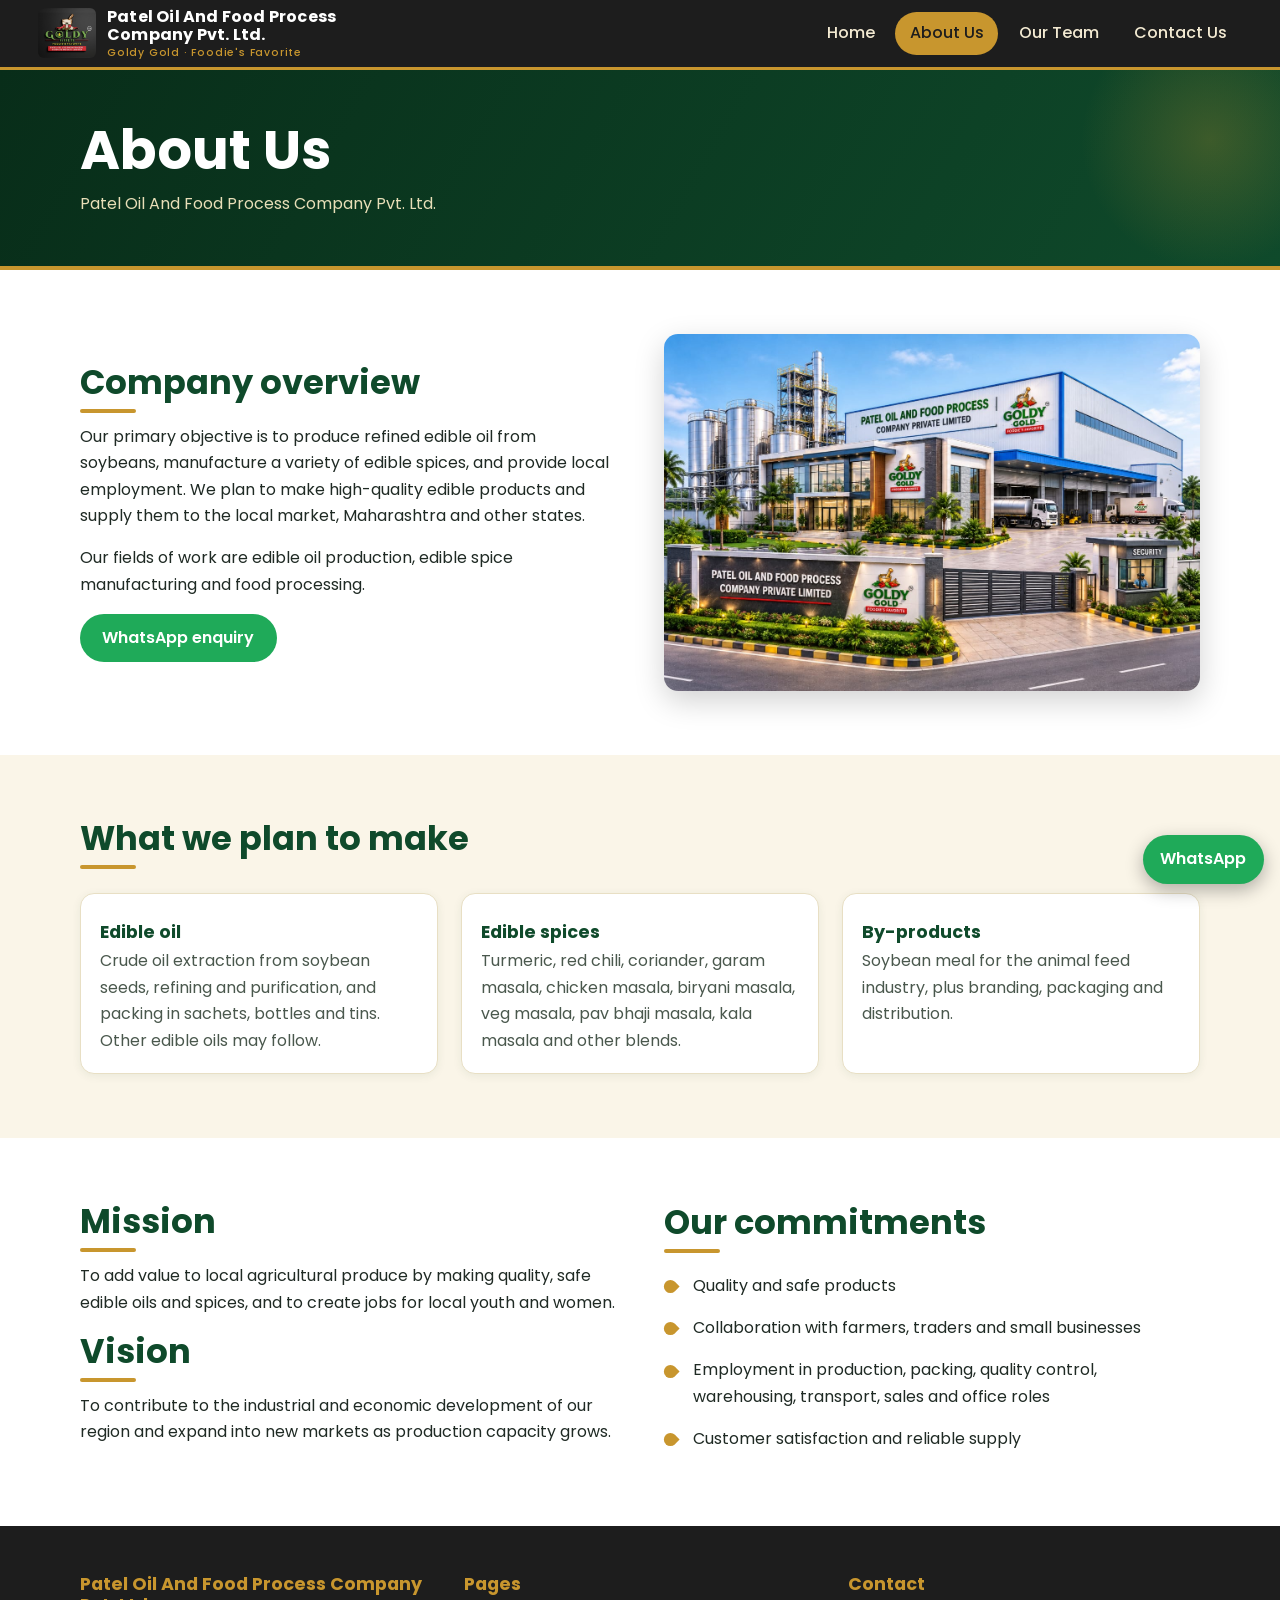
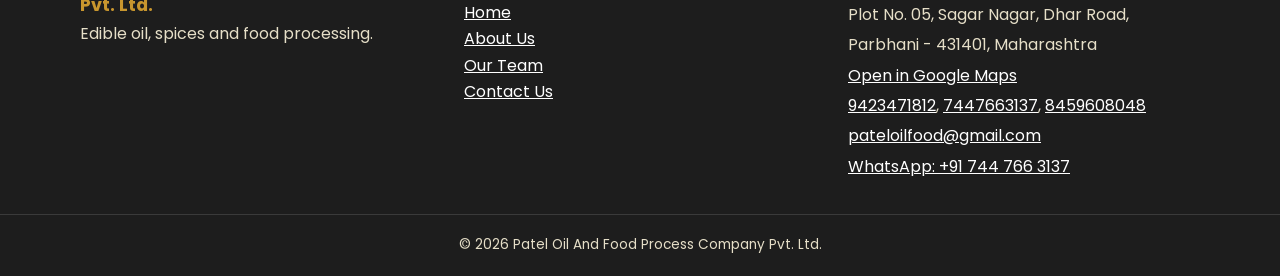
==== about.html @ bdde3aa7 "Website Goldy Gold Website" ====
<!DOCTYPE html>
<html lang="en">
<head>
<meta charset="UTF-8">
<meta name="viewport" content="width=device-width, initial-scale=1, viewport-fit=cover">
<meta name="theme-color" content="#1d1d1d">
<meta name="robots" content="index, follow">
<meta name="geo.region" content="IN-MH">
<meta name="geo.placename" content="Parbhani">
<link rel="canonical" href="https://www.example.com/about.html">
<link rel="manifest" href="manifest.json">
<link rel="icon" href="images/icon-192.png">
<link rel="apple-touch-icon" href="images/icon-192.png">
<meta name="mobile-web-app-capable" content="yes">
<meta name="apple-mobile-web-app-capable" content="yes">
<meta name="apple-mobile-web-app-title" content="Patel Oil Food">
<meta property="og:type" content="website">
<meta property="og:site_name" content="Patel Oil Food">
<meta property="og:title" content="About Us | Patel Oil Food">
<meta property="og:description" content="About Patel Oil And Food Process Company: mission, vision and planned products.">
<meta property="og:image" content="https://www.example.com/images/factory.jpeg">
<meta property="og:url" content="https://www.example.com/about.html">
<meta property="og:locale" content="en_IN">
<script type="application/ld+json">{"@context": "https://schema.org", "@type": "LocalBusiness", "name": "Patel Oil And Food Process Company Pvt. Ltd.", "alternateName": "Patel Oil Food", "brand": {"@type": "Brand", "name": "Goldy Gold"}, "description": "Edible soybean oil, spices and food processing in Parbhani, Maharashtra.", "url": "https://www.example.com/", "logo": "https://www.example.com/images/logo.jpeg", "image": "https://www.example.com/images/factory.jpeg", "email": "pateloilfood@gmail.com", "telephone": ["+919423471812", "+917447663137", "+918459608048"], "address": {"@type": "PostalAddress", "streetAddress": "Plot No. 05, Sagar Nagar, Dhar Road", "addressLocality": "Parbhani", "addressRegion": "Maharashtra", "postalCode": "431401", "addressCountry": "IN"}, "areaServed": ["Parbhani", "Maharashtra", "India"], "founder": {"@type": "Person", "name": "Atikh Patel"}}</script>
<title>About Us | Patel Oil Food</title>
<meta name="description" content="About Patel Oil And Food Process Company: mission, vision and planned products.">
<link rel="preconnect" href="https://fonts.googleapis.com">
<link rel="preconnect" href="https://fonts.gstatic.com" crossorigin>
<link href="https://fonts.googleapis.com/css2?family=Poppins:wght@400;500;600;700&display=swap" rel="stylesheet">
<link rel="stylesheet" href="css/style.css">
</head>
<body>
<a class="skip" href="#main">Skip to content</a>
<!-- HEADER (same on every page) -->
<header class="site-header">
  <div class="wrap bar">
    <a class="brand" href="index.html" aria-label="Patel Oil And Food Process Company Pvt. Ltd. - home">
      <img src="images/logo.jpeg" alt="Goldy Gold logo" width="56" height="50">
      <span class="bname"><b>Patel Oil And Food Process</b><b>Company Pvt. Ltd.</b><small>Goldy Gold &middot; Foodie's Favorite</small></span>
    </a>
    <button class="menu-btn" aria-label="Open menu" aria-expanded="false" aria-controls="nav">
      <span></span><span></span><span></span>
    </button>
    <nav id="nav" aria-label="Main"><ul><li><a href="index.html">Home</a></li><li><a href="about.html" aria-current="page">About Us</a></li><li><a href="director.html">Our Team</a></li><li><a href="contact.html">Contact Us</a></li></ul></nav>
  </div>
</header>
<main id="main">
<section class="page-head"><div class="wrap"><h1>About Us</h1><p>Patel Oil And Food Process Company Pvt. Ltd.</p></div></section>
<section class="sec">
  <div class="wrap two">
    <div>
      <h2>Company overview</h2>
      <p>Our primary objective is to produce refined edible oil from soybeans, manufacture a variety of edible spices, and provide local employment. We plan to make high-quality edible products and supply them to the local market, Maharashtra and other states.</p>
      <p>Our fields of work are edible oil production, edible spice manufacturing and food processing.</p>
      <a class="btn wa" href="https://wa.me/917447663137?text=Hello%20Patel%20Oil%20Food%2C%20I%20read%20your%20About%20Us%20page%20and%20would%20like%20to%20enquire%20about%20your%20business." target="_blank" rel="noopener">WhatsApp enquiry</a>
    </div>
    <img class="rounded" src="images/factory.jpeg" alt="Factory building with storage tanks and delivery trucks" loading="lazy">
  </div>
</section>
<section class="sec tint">
  <div class="wrap">
    <h2>What we plan to make</h2>
    <div class="grid g3">
      <article class="card"><h3>Edible oil</h3><p>Crude oil extraction from soybean seeds, refining and purification, and packing in sachets, bottles and tins. Other edible oils may follow.</p></article>
      <article class="card"><h3>Edible spices</h3><p>Turmeric, red chili, coriander, garam masala, chicken masala, biryani masala, veg masala, pav bhaji masala, kala masala and other blends.</p></article>
      <article class="card"><h3>By-products</h3><p>Soybean meal for the animal feed industry, plus branding, packaging and distribution.</p></article>
    </div>
  </div>
</section>
<section class="sec">
  <div class="wrap two">
    <div>
      <h2>Mission</h2>
      <p>To add value to local agricultural produce by making quality, safe edible oils and spices, and to create jobs for local youth and women.</p>
      <h2>Vision</h2>
      <p>To contribute to the industrial and economic development of our region and expand into new markets as production capacity grows.</p>
    </div>
    <div>
      <h2>Our commitments</h2>
      <ul class="ticks">
        <li>Quality and safe products</li>
        <li>Collaboration with farmers, traders and small businesses</li>
        <li>Employment in production, packing, quality control, warehousing, transport, sales and office roles</li>
        <li>Customer satisfaction and reliable supply</li>
      </ul>
    </div>
  </div>
</section>
</main>
<!-- FOOTER (same on every page) -->
<footer class="site-footer">
  <div class="wrap foot-grid">
    <div>
      <h3>Patel Oil And Food Process Company Pvt. Ltd.</h3>
      <p>Edible oil, spices and food processing.</p>
    </div>
    <div>
      <h3>Pages</h3>
      <ul><li><a href="index.html">Home</a></li><li><a href="about.html">About Us</a></li><li><a href="director.html">Our Team</a></li><li><a href="contact.html">Contact Us</a></li></ul>
    </div>
    <div>
      <h3>Contact</h3>
      <address>
        Plot No. 05, Sagar Nagar, Dhar Road,<br>Parbhani - 431401, Maharashtra<br><a href="https://www.google.com/maps/search/?api=1&query=Plot+No+05+Sagar+Nagar+Dhar+Road+Parbhani+431401+Maharashtra" target="_blank" rel="noopener">Open in Google Maps</a><br>
        <a href="tel:+919423471812">9423471812</a>, <a href="tel:+917447663137">7447663137</a>, <a href="tel:+918459608048">8459608048</a><br>
        <a href="mailto:pateloilfood@gmail.com">pateloilfood@gmail.com</a><br>
        <a href="https://wa.me/917447663137?text=Hello%20Patel%20Oil%20Food%2C%20I%20would%20like%20to%20know%20more%20about%20your%20products%20and%20business.%20Please%20share%20the%20details." target="_blank" rel="noopener">WhatsApp: +91 744 766 3137</a>
      </address>
    </div>
  </div>
  <p class="copy">&copy; <span id="year">2026</span> Patel Oil And Food Process Company Pvt. Ltd.</p>
</footer>
<a class="wa-float" href="https://wa.me/917447663137?text=Hello%20Patel%20Oil%20Food%2C%20I%20would%20like%20to%20know%20more%20about%20your%20products%20and%20business.%20Please%20share%20the%20details." target="_blank" rel="noopener" aria-label="Chat on WhatsApp">WhatsApp</a>
<!-- Mobile app-style bottom tab bar (shown on phones only) -->
<nav class="tabbar" aria-label="Quick navigation"><a href="index.html">Home</a><a href="about.html" aria-current="page">About</a><a href="director.html">Our Team</a><a href="contact.html">Contact</a><a class="tab-wa" href="https://wa.me/917447663137?text=Hello%20Patel%20Oil%20Food%2C%20I%20would%20like%20to%20know%20more%20about%20your%20products%20and%20business.%20Please%20share%20the%20details." target="_blank" rel="noopener">WhatsApp</a></nav>
<script src="js/script.js"></script>
</body>
</html>
---- css/style.css ----
/* ===== Design tokens: change colours here ===== */
:root{--green:#0f4a2b;--green-d:#082d19;--gold:#c8962e;--cream:#faf5e8;--ink:#1f2a24;--char:#1d1d1d;--wa:#1faa59;--r:14px}
*{box-sizing:border-box;margin:0}
html{scroll-behavior:smooth}
body{font-family:'Poppins',system-ui,sans-serif;color:var(--ink);background:#fff;line-height:1.65}
img{max-width:100%;height:auto;display:block}
a{color:var(--green)}
.wrap{width:min(1120px,92%);margin-inline:auto}
.skip{position:absolute;left:-999px}.skip:focus{left:8px;top:8px;background:#fff;padding:8px;z-index:99}
:focus-visible{outline:3px solid var(--gold);outline-offset:3px}
h1,h2,h3{line-height:1.2}
h1{font-size:clamp(2rem,5vw,3.4rem);font-weight:700}
h2{font-size:clamp(1.5rem,3vw,2.1rem);margin-bottom:.7rem;color:var(--green)}
h3{font-size:1.1rem;margin:1rem 0 .3rem}
p{margin-bottom:1rem}

/* Header + mobile menu */
.site-header{position:sticky;top:0;z-index:50;background:var(--char);border-bottom:3px solid var(--gold)}
.bar{display:flex;align-items:center;justify-content:space-between;padding:.5rem 0}
.brand{display:flex;align-items:center;gap:.7rem;color:#fff;text-decoration:none;font-weight:600;font-size:1.15rem}
.brand img{height:50px;width:auto;border-radius:6px}
nav ul{list-style:none;display:flex;gap:.4rem;padding:0}
nav a{display:block;padding:.5rem .9rem;color:#f3ead2;text-decoration:none;border-radius:99px;font-weight:500}
nav a:hover,nav a[aria-current]{background:var(--gold);color:var(--char)}
.menu-btn{display:none;background:none;border:0;padding:10px;cursor:pointer}
.menu-btn span{display:block;width:26px;height:3px;background:#fff;margin:5px 0;transition:.25s}
.menu-btn[aria-expanded=true] span:nth-child(1){transform:translateY(8px) rotate(45deg)}
.menu-btn[aria-expanded=true] span:nth-child(2){opacity:0}
.menu-btn[aria-expanded=true] span:nth-child(3){transform:translateY(-8px) rotate(-45deg)}
@media(max-width:760px){
 .menu-btn{display:block}
 nav{position:absolute;top:100%;left:0;right:0;background:var(--char);display:none}
 nav.open{display:block}
 nav ul{flex-direction:column;padding:.5rem 4%}
}

/* Buttons */
.btn{display:inline-block;border:0;border-radius:99px;padding:.7rem 1.4rem;font:600 1rem 'Poppins',sans-serif;text-decoration:none;cursor:pointer;transition:transform .2s,box-shadow .2s}
.btn:hover{transform:translateY(-2px);box-shadow:0 6px 16px rgba(0,0,0,.25)}
.btn.gold{background:var(--gold);color:var(--char)}
.btn.wa{background:var(--wa);color:#fff}
.cta{display:flex;flex-wrap:wrap;gap:.8rem;margin-top:1.2rem}

/* Hero: one load animation (logo settles in) */
.hero{background-size:cover;background-position:center;color:#fff;padding:4rem 0}
.hero-in{display:grid;grid-template-columns:auto 1fr;gap:2.5rem;align-items:center}
.hero-logo{width:220px;border-radius:var(--r);border:3px solid var(--gold);animation:settle .9s ease-out both}
@keyframes settle{from{opacity:0;transform:scale(.9) rotate(-3deg)}}
.hero p{max-width:60ch;margin-top:1rem;color:#f1ead6}
@media(max-width:760px){.hero-in{grid-template-columns:1fr}.hero-logo{width:150px}}

/* Sections, cards, grids */
.sec{padding:4rem 0}.tint{background:var(--cream)}
.lead{color:#51604f;max-width:60ch}
.grid{display:grid;grid-template-columns:repeat(auto-fit,minmax(250px,1fr));gap:1.4rem;margin-top:1.5rem}
.g3{grid-template-columns:repeat(auto-fit,minmax(280px,1fr))}
.card{background:#fff;border:1px solid #e8dfc4;border-radius:var(--r);padding:1.2rem;box-shadow:0 2px 10px rgba(15,74,43,.07)}
.card h3{margin-top:.6rem;color:var(--green)}
.card p{margin:0;color:#4a584d}
.ph{aspect-ratio:4/3;border-radius:10px;background:repeating-linear-gradient(45deg,#efe6c9,#efe6c9 12px,#f7f0dc 12px,#f7f0dc 24px);display:grid;place-items:center;color:#7a6a3a;font-size:.9rem}
.two{display:grid;grid-template-columns:1fr 1fr;gap:3rem;align-items:center}
@media(max-width:820px){.two{grid-template-columns:1fr;gap:1.8rem}}
.rounded{border-radius:var(--r);box-shadow:0 10px 30px rgba(0,0,0,.18)}
.ticks{list-style:none;padding:0}
.ticks li{padding:.5rem 0 .5rem 1.8rem;position:relative}
.ticks li::before{content:"";position:absolute;left:0;top:.95rem;width:.8rem;height:.8rem;border-radius:50% 0 50% 50%;background:var(--gold);transform:rotate(45deg)}
.cta-band{background:var(--green);color:#fff;text-align:center}
.cta-band h2{color:#fff}.cta-band .cta{justify-content:center}
.page-head{background:var(--green-d);color:#fff;padding:3rem 0;border-bottom:4px solid var(--gold)}
.page-head p{margin:.5rem 0 0;color:#e8dfb8}

/* Director */
.dir{align-items:start}
.portrait{background:var(--cream);border:2px dashed var(--gold);border-radius:var(--r);padding:2rem;max-width:340px}
.role{color:#7a6a3a;font-weight:500}

/* Form */
form{background:var(--cream);padding:1.6rem;border-radius:var(--r);border:1px solid #e8dfc4}
label{display:block;font-weight:500;margin-top:.9rem}
input,textarea{width:100%;padding:.7rem .9rem;border:1.5px solid #c9bd96;border-radius:10px;font:inherit;background:#fff}
input[aria-invalid=true],textarea[aria-invalid=true]{border-color:#b3261e}
.err{color:#b3261e;font-size:.85rem;min-height:1.1em;display:block}
.note{font-size:.88rem;color:#51604f}

/* Footer */
.site-footer{background:var(--char);color:#e6dfc8;padding-top:3rem}
.site-footer h3{color:var(--gold);margin-top:0}
.site-footer a{color:#fff}
.site-footer ul{list-style:none;padding:0}
.site-footer address{font-style:normal;line-height:1.9}
.foot-grid{display:grid;grid-template-columns:repeat(auto-fit,minmax(230px,1fr));gap:2rem}
.copy{text-align:center;padding:1.2rem;margin:2rem 0 0;border-top:1px solid #3a3a3a;font-size:.85rem}
.wa-float{position:fixed;right:16px;bottom:16px;z-index:40;background:var(--wa);color:#fff;font-weight:600;text-decoration:none;padding:.7rem 1.1rem;border-radius:99px;box-shadow:0 6px 18px rgba(0,0,0,.3)}
@media(prefers-reduced-motion:reduce){*{animation:none!important;transition:none!important;scroll-behavior:auto!important}}

/* ===== v2: team, products, map, app-style mobile ===== */
html{-webkit-text-size-adjust:100%}
body{-webkit-tap-highlight-color:transparent;overflow-x:hidden}
.site-header{padding-top:env(safe-area-inset-top)}
.pgrid{display:grid;grid-template-columns:repeat(auto-fill,minmax(180px,1fr));gap:1.1rem;margin-top:1.5rem}
.pcard{background:#fff;border:1px solid #e8dfc4;border-radius:var(--r);padding:.8rem;text-align:center;box-shadow:0 2px 10px rgba(15,74,43,.07);display:flex;flex-direction:column}
.pcard img{width:100%;aspect-ratio:2/3;object-fit:contain;border-radius:10px;background:var(--cream)}
.pcard h3{font-size:.98rem;margin:.7rem 0 .6rem;color:var(--green)}
.enq{margin-top:auto;display:block;padding:.6rem;border-radius:99px;background:var(--wa);color:#fff;text-decoration:none;font-weight:600;font-size:.9rem;min-height:44px}
.team{display:grid;grid-template-columns:repeat(auto-fit,minmax(220px,1fr));gap:1.4rem}
.member{background:#fff;border:1px solid #e8dfc4;border-radius:var(--r);overflow:hidden;box-shadow:0 2px 10px rgba(15,74,43,.07)}
.member img{width:100%;aspect-ratio:4/5;object-fit:cover;object-position:top}
.member div{padding:1rem 1.1rem;border-top:4px solid var(--gold)}
.member h3{margin:0;color:var(--green)}.member p{margin:.2rem 0 0;color:#6b5d2f;font-weight:500;font-size:.92rem}
.lead-m{grid-column:1/-1;display:grid;grid-template-columns:minmax(200px,320px) 1fr;align-items:center}
.lead-m div{border-top:0;border-left:4px solid var(--gold)}
.lead-m h3{font-size:1.6rem}
.map{border-radius:var(--r);overflow:hidden;border:3px solid var(--gold);margin-top:1rem}
.map iframe{display:block;width:100%;height:min(60vh,420px);border:0}
.tabbar{display:none}
@media(max-width:820px){.lead-m{grid-template-columns:1fr}.lead-m div{border-left:0;border-top:4px solid var(--gold)}}
@media(max-width:760px){
 body{padding-bottom:calc(68px + env(safe-area-inset-bottom))}
 nav#nav,.menu-btn,.wa-float{display:none!important}
 .brand{font-size:1rem}.brand img{height:40px}
 .sec{padding:2.4rem 0}.hero{padding:2rem 0}.page-head{padding:2rem 0}
 .hero-in{text-align:center;justify-items:center}.hero-logo{width:120px}
 .hero .cta,.cta-band .cta{justify-content:center}
 .cta .btn{flex:1 1 100%;text-align:center;min-height:48px}
 .pgrid{grid-template-columns:repeat(2,1fr);gap:.8rem}
 .team{grid-template-columns:repeat(2,1fr);gap:.8rem}
 .member div{padding:.7rem}.member h3{font-size:1rem}.member p{font-size:.8rem}
 .lead-m{grid-column:1/-1}.lead-m h3{font-size:1.25rem}
 input,textarea{font-size:16px}
 form{padding:1.1rem}
 .site-footer{padding-bottom:1rem}
 .map iframe{height:320px}
 .tabbar{display:flex;position:fixed;top:auto;height:auto;left:0;right:0;bottom:0;z-index:60;background:var(--char);border-top:2px solid var(--gold);padding-bottom:env(safe-area-inset-bottom)}
 .tabbar a{border-radius:0;flex:1;text-align:center;padding:.85rem .2rem;min-height:56px;color:#d9d0b4;text-decoration:none;font-size:.78rem;font-weight:500;display:flex;align-items:center;justify-content:center;border-top:3px solid transparent;margin-top:-2px}
 .tabbar a[aria-current]{background:none;border-radius:0;color:var(--gold);border-top-color:var(--gold)}
 .tabbar .tab-wa{background:var(--wa);color:#fff;font-weight:600;border-radius:0}
}
@media(min-width:761px) and (max-width:1000px){.hero-logo{width:170px}.wrap{width:94%}}
@media(max-width:360px){.pgrid,.team{grid-template-columns:1fr 1fr;gap:.6rem}h1{font-size:1.7rem}}

/* ===== v3: premium branding UI + animation ===== */
:root{--ease:cubic-bezier(.2,.8,.2,1)}
body{animation:pagein .6s ease both}@keyframes pagein{from{opacity:0}}
.progress{position:fixed;top:0;left:0;height:3px;width:0;background:linear-gradient(90deg,var(--gold),#f3d27a);z-index:100}
/* header with full company name */
.site-header{transition:background .3s,box-shadow .3s}
.site-header.shrunk{box-shadow:0 6px 24px rgba(0,0,0,.35)}
.site-header .wrap{width:min(1280px,94%)}
.bname{display:flex;flex-direction:column;line-height:1.15}
.bname b{font-size:clamp(.78rem,1.25vw,1rem);font-weight:700;letter-spacing:.2px}
.bname small{font-size:.66rem;color:var(--gold);font-weight:500;letter-spacing:.8px;margin-top:2px}
.brand img{transition:transform .4s var(--ease)}.brand:hover img{transform:rotate(-4deg) scale(1.06)}
nav a{position:relative}
@media(max-width:1100px) and (min-width:761px){nav a{padding:.45rem .6rem;font-size:.9rem}}
/* hero */
.hero{position:relative;overflow:hidden;padding:0;min-height:clamp(560px,88vh,820px);display:flex;align-items:center;background:var(--green-d)}
.hero-bg{position:absolute;inset:0;background-size:cover;background-position:center;animation:kb 22s ease-in-out infinite alternate}
@keyframes kb{to{transform:scale(1.12) translateX(-2%)}}
.hero::before{content:"";position:absolute;inset:0;z-index:1;background:linear-gradient(105deg,rgba(6,38,21,.96) 30%,rgba(6,38,21,.72) 60%,rgba(6,38,21,.45))}
.hero-in{position:relative;z-index:2;grid-template-columns:1.1fr .9fr;padding:4rem 0}
.eyebrow{display:inline-block;color:var(--gold);font-weight:600;letter-spacing:2px;text-transform:uppercase;font-size:.8rem;border:1px solid rgba(200,150,46,.5);padding:.35rem .9rem;border-radius:99px;margin:0 0 1.2rem;animation:up .8s var(--ease) both}
.hero h1{font-size:clamp(2.2rem,5.6vw,4.4rem);line-height:1.08}
.w{display:inline-block;opacity:0;transform:translateY(40px) rotate(2deg);animation:word .8s var(--ease) forwards;animation-delay:calc(.25s + var(--i)*.09s)}
.w.gold{background:linear-gradient(90deg,#f3d27a,var(--gold));-webkit-background-clip:text;background-clip:text;color:transparent}
@keyframes word{to{opacity:1;transform:none}}
@keyframes up{from{opacity:0;transform:translateY(20px)}}
.hero-p{animation:up .9s .9s var(--ease) both;max-width:56ch}
.hero .cta{animation:up .9s 1.1s var(--ease) both}
.btn.gold{background:linear-gradient(110deg,var(--gold) 40%,#f6dc8e 50%,var(--gold) 60%);background-size:250% 100%;animation:shine 3.5s infinite}
@keyframes shine{from{background-position:120% 0}to{background-position:-120% 0}}
/* floating packs */
.packs{position:relative;height:440px;perspective:900px}
.pk{position:absolute;width:44%;border-radius:12px;box-shadow:0 24px 50px rgba(0,0,0,.5);transition:transform .25s ease-out;animation:float 6s ease-in-out infinite}
.p1{left:2%;top:14%;--r:-9deg}.p2{left:28%;top:0;--r:0deg;z-index:2;animation-delay:-2s}.p3{right:2%;top:20%;--r:9deg;animation-delay:-4s}
@keyframes float{0%,100%{transform:translate(var(--mx,0),var(--my,0)) translateY(0) rotate(var(--r))}50%{transform:translate(var(--mx,0),var(--my,0)) translateY(-18px) rotate(var(--r))}}
.badge-logo{position:absolute;left:50%;bottom:0;width:120px;height:120px;object-fit:cover;border-radius:50%;border:3px solid var(--gold);transform:translateX(-50%);z-index:3;box-shadow:0 10px 30px rgba(0,0,0,.5);background:var(--char);animation:pulse 3s infinite}
@keyframes pulse{50%{box-shadow:0 0 0 14px rgba(200,150,46,.18)}}
.scroll-cue{position:absolute;z-index:2;left:50%;bottom:18px;width:26px;height:42px;border:2px solid rgba(255,255,255,.6);border-radius:20px;transform:translateX(-50%)}
.scroll-cue span{position:absolute;left:50%;top:8px;width:4px;height:8px;margin-left:-2px;background:var(--gold);border-radius:4px;animation:cue 1.6s infinite}
@keyframes cue{to{transform:translateY(16px);opacity:0}}
/* marquee + stats */
.marquee{background:var(--gold);color:var(--char);overflow:hidden;white-space:nowrap;font-weight:600}
.track{display:inline-flex;animation:mq 38s linear infinite}
.track span{padding:.8rem 1.6rem}.track span::after{content:"\2726";margin-left:3.2rem;color:var(--green)}
@keyframes mq{to{transform:translateX(-50%)}}
.marquee:hover .track{animation-play-state:paused}
.stats{background:var(--cream);padding:2.5rem 0}
.sgrid{display:grid;grid-template-columns:repeat(4,1fr);gap:1rem;text-align:center}
.sgrid b{display:block;font-size:clamp(2rem,4vw,3rem);color:var(--green);line-height:1}
.sgrid span{font-size:.9rem;color:#5a6a58}
.sgrid>div{padding:1rem;border-right:1px solid #e5dbb8}.sgrid>div:last-child{border:0}
/* scroll reveal */
.reveal{opacity:0;transform:translateY(34px);transition:opacity .8s var(--ease),transform .8s var(--ease);transition-delay:var(--d,0s)}
.reveal.in{opacity:1;transform:none}
/* product + team + cards */
.pcard,.member,.card{transition:transform .35s var(--ease),box-shadow .35s}
.pcard:hover,.member:hover,.card:hover{transform:translateY(-8px);box-shadow:0 22px 40px rgba(15,74,43,.18)}
.pcard img,.member img{transition:transform .6s var(--ease)}
.pcard:hover img{transform:scale(1.07) rotate(-1.5deg)}.member:hover img{transform:scale(1.05)}
.member{position:relative}.member::after{content:"";position:absolute;inset:0;border-radius:var(--r);box-shadow:inset 0 0 0 0 var(--gold);transition:box-shadow .3s;pointer-events:none}
.member:hover::after{box-shadow:inset 0 0 0 3px var(--gold)}
.member{overflow:hidden}
.enq{transition:background .2s,transform .2s}.enq:hover{background:#168a47;transform:scale(1.03)}
h2{position:relative;padding-bottom:.6rem}h2::after{content:"";position:absolute;left:0;bottom:0;width:56px;height:4px;border-radius:4px;background:var(--gold)}
.cta-band h2::after,.page-head h2::after{left:50%;margin-left:-28px}
.page-head{background:linear-gradient(120deg,var(--green-d),var(--green));position:relative;overflow:hidden}
.page-head::after{content:"";position:absolute;right:-60px;top:-60px;width:260px;height:260px;border-radius:50%;background:radial-gradient(var(--gold),transparent 70%);opacity:.25;animation:float2 9s ease-in-out infinite}
@keyframes float2{50%{transform:translate(-30px,30px)}}
/* process steps */
.sec.dark{background:var(--green-d);color:#efe8d0}.sec.dark h2{color:#fff}.sec.dark .lead{color:#c8d3c4}
.steps{list-style:none;padding:0;margin:2rem 0 0;display:grid;grid-template-columns:repeat(auto-fit,minmax(170px,1fr));gap:1.4rem;position:relative}
.steps li{position:relative;padding-top:3.4rem}
.steps i{position:absolute;top:0;left:0;width:46px;height:46px;border-radius:50%;background:var(--gold);color:var(--char);font-style:normal;font-weight:700;display:grid;place-items:center;box-shadow:0 0 0 6px rgba(200,150,46,.2);z-index:1}
.steps li::before{content:"";position:absolute;top:22px;left:46px;right:-1.4rem;height:2px;background:linear-gradient(90deg,var(--gold),transparent);transform:scaleX(0);transform-origin:left;transition:transform 1s .3s var(--ease)}
.steps li.in::before{transform:scaleX(1)}.steps li:last-child::before{display:none}
.steps h3{color:var(--gold);margin:.2rem 0}.steps p{font-size:.9rem;color:#c8d3c4;margin:0}
.wa-float{animation:pulse2 2.4s infinite}@keyframes pulse2{50%{box-shadow:0 0 0 12px rgba(31,170,89,.2)}}
/* responsive */
@media(max-width:900px){.hero-in{grid-template-columns:1fr;text-align:center;padding:2.5rem 0 4.5rem}.packs{height:300px;max-width:420px;margin:1rem auto 0;width:100%}.hero p{margin-inline:auto}.hero .cta{justify-content:center}.badge-logo{width:84px;height:84px}}
@media(max-width:760px){
 .bname b{font-size:.68rem}.bname small{display:none}.brand{gap:.5rem}
 .sgrid{grid-template-columns:repeat(2,1fr)}.sgrid>div{border:0}
 .steps li::before{display:none}.hero{min-height:0}.scroll-cue{display:none}
 .packs{height:250px}.eyebrow{font-size:.68rem}
}
@media(prefers-reduced-motion:reduce){.w,.reveal{opacity:1!important;transform:none!important}.hero-p,.hero .cta,.eyebrow{opacity:1!important}}

/* v3 fixes: centred last product row, 6-step process on one line */
.pgrid{display:flex;flex-wrap:wrap;justify-content:center;gap:1.1rem}
.pcard{flex:0 1 calc(20% - 1rem);min-width:170px}
@media(min-width:1000px){.steps{grid-template-columns:repeat(6,1fr)}}
@media(max-width:760px){.pgrid{gap:.8rem}.pcard{flex:0 1 calc(50% - .4rem);min-width:0}}
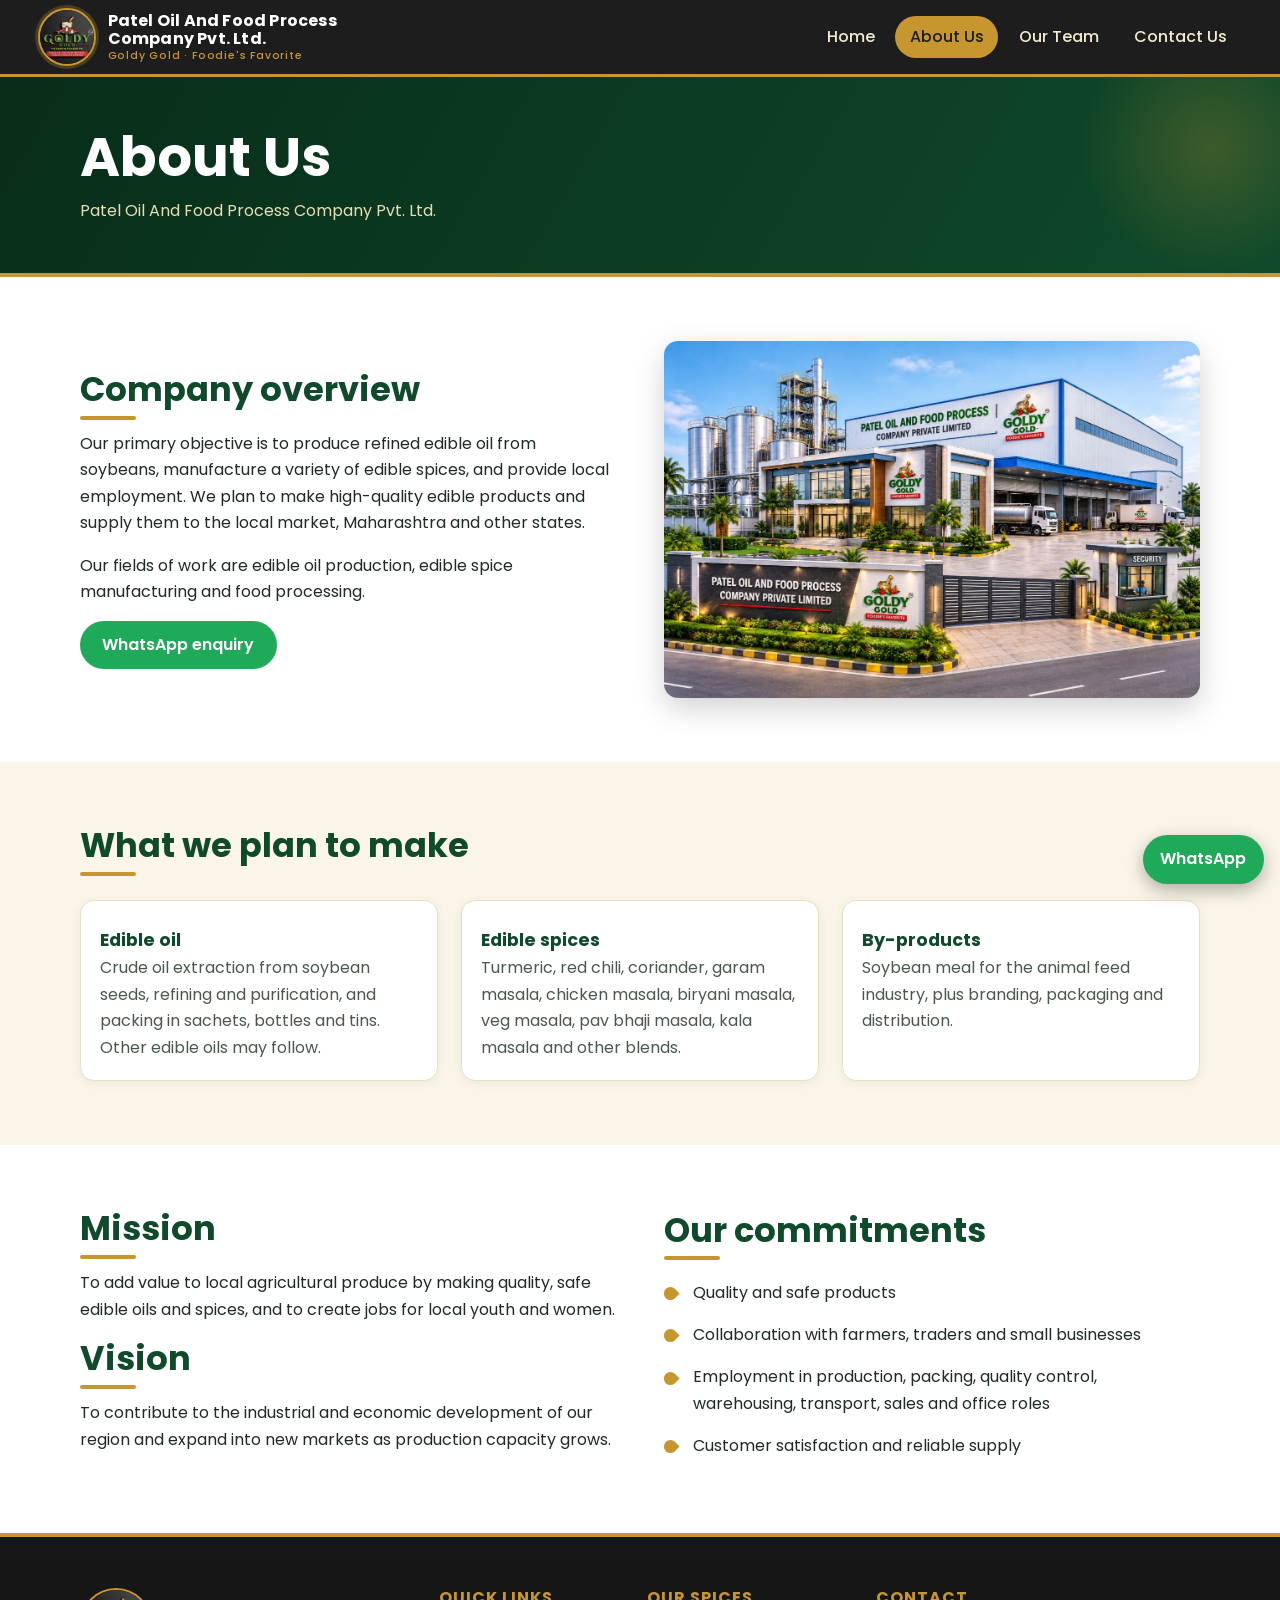
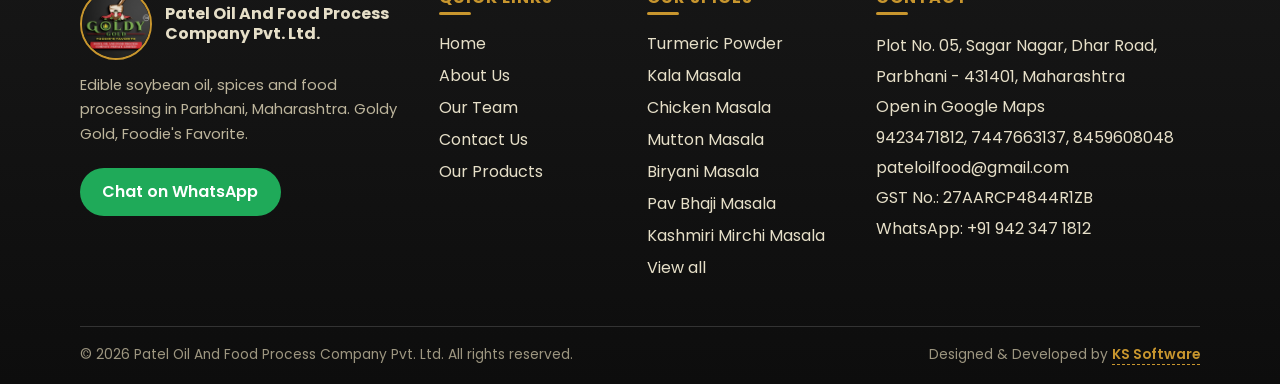
==== commit 4e9ec98c: "FINAL WEBSITE FINAL PUSH" ====
--- a/about.html
+++ b/about.html
@@ -21,7 +21,7 @@
 <meta property="og:image" content="https://www.example.com/images/factory.jpeg">
 <meta property="og:url" content="https://www.example.com/about.html">
 <meta property="og:locale" content="en_IN">
-<script type="application/ld+json">{"@context": "https://schema.org", "@type": "LocalBusiness", "name": "Patel Oil And Food Process Company Pvt. Ltd.", "alternateName": "Patel Oil Food", "brand": {"@type": "Brand", "name": "Goldy Gold"}, "description": "Edible soybean oil, spices and food processing in Parbhani, Maharashtra.", "url": "https://www.example.com/", "logo": "https://www.example.com/images/logo.jpeg", "image": "https://www.example.com/images/factory.jpeg", "email": "pateloilfood@gmail.com", "telephone": ["+919423471812", "+917447663137", "+918459608048"], "address": {"@type": "PostalAddress", "streetAddress": "Plot No. 05, Sagar Nagar, Dhar Road", "addressLocality": "Parbhani", "addressRegion": "Maharashtra", "postalCode": "431401", "addressCountry": "IN"}, "areaServed": ["Parbhani", "Maharashtra", "India"], "founder": {"@type": "Person", "name": "Atikh Patel"}}</script>
+<script type="application/ld+json">{"@context": "https://schema.org", "@type": "LocalBusiness", "name": "Patel Oil And Food Process Company Pvt. Ltd.", "alternateName": "Patel Oil Food", "brand": {"@type": "Brand", "name": "Goldy Gold"}, "description": "Edible soybean oil, spices and food processing in Parbhani, Maharashtra.", "url": "https://www.example.com/", "logo": "https://www.example.com/images/logo.jpeg", "image": "https://www.example.com/images/factory.jpeg", "taxID": "27AARCP4844R1ZB", "email": "pateloilfood@gmail.com", "telephone": ["+919423471812", "+917447663137", "+918459608048"], "address": {"@type": "PostalAddress", "streetAddress": "Plot No. 05, Sagar Nagar, Dhar Road", "addressLocality": "Parbhani", "addressRegion": "Maharashtra", "postalCode": "431401", "addressCountry": "IN"}, "areaServed": ["Parbhani", "Maharashtra", "India"], "founder": {"@type": "Person", "name": "Atikh Patel"}}</script>
 <title>About Us | Patel Oil Food</title>
 <meta name="description" content="About Patel Oil And Food Process Company: mission, vision and planned products.">
 <link rel="preconnect" href="https://fonts.googleapis.com">
@@ -35,7 +35,7 @@
 <header class="site-header">
   <div class="wrap bar">
     <a class="brand" href="index.html" aria-label="Patel Oil And Food Process Company Pvt. Ltd. - home">
-      <img src="images/logo.jpeg" alt="Goldy Gold logo" width="56" height="50">
+      <img src="images/logo-circle.png" alt="Goldy Gold - Patel Oil And Food Process Company logo" width="300" height="300">
       <span class="bname"><b>Patel Oil And Food Process</b><b>Company Pvt. Ltd.</b><small>Goldy Gold &middot; Foodie's Favorite</small></span>
     </a>
     <button class="menu-btn" aria-label="Open menu" aria-expanded="false" aria-controls="nav">
@@ -52,7 +52,7 @@
       <h2>Company overview</h2>
       <p>Our primary objective is to produce refined edible oil from soybeans, manufacture a variety of edible spices, and provide local employment. We plan to make high-quality edible products and supply them to the local market, Maharashtra and other states.</p>
       <p>Our fields of work are edible oil production, edible spice manufacturing and food processing.</p>
-      <a class="btn wa" href="https://wa.me/917447663137?text=Hello%20Patel%20Oil%20Food%2C%20I%20read%20your%20About%20Us%20page%20and%20would%20like%20to%20enquire%20about%20your%20business." target="_blank" rel="noopener">WhatsApp enquiry</a>
+      <a class="btn wa" href="https://wa.me/919423471812?text=Hello%20Patel%20Oil%20Food%2C%20I%20read%20your%20About%20Us%20page%20and%20would%20like%20to%20enquire%20about%20your%20business." target="_blank" rel="noopener">WhatsApp enquiry</a>
     </div>
     <img class="rounded" src="images/factory.jpeg" alt="Factory building with storage tanks and delivery trucks" loading="lazy">
   </div>
@@ -90,29 +90,39 @@
 <!-- FOOTER (same on every page) -->
 <footer class="site-footer">
   <div class="wrap foot-grid">
-    <div>
-      <h3>Patel Oil And Food Process Company Pvt. Ltd.</h3>
-      <p>Edible oil, spices and food processing.</p>
+    <div class="fcol brandcol">
+      <a class="fbrand" href="index.html"><img src="images/logo-circle.png" alt="Goldy Gold logo" width="72" height="72"><span>Patel Oil And Food Process Company Pvt. Ltd.</span></a>
+      <p>Edible soybean oil, spices and food processing in Parbhani, Maharashtra. Goldy Gold, Foodie's Favorite.</p>
+      <a class="btn wa" href="https://wa.me/919423471812?text=Hello%20Patel%20Oil%20Food%2C%20I%20would%20like%20to%20know%20more%20about%20your%20products%20and%20business.%20Please%20share%20the%20details." target="_blank" rel="noopener">Chat on WhatsApp</a>
     </div>
-    <div>
-      <h3>Pages</h3>
-      <ul><li><a href="index.html">Home</a></li><li><a href="about.html">About Us</a></li><li><a href="director.html">Our Team</a></li><li><a href="contact.html">Contact Us</a></li></ul>
+    <div class="fcol">
+      <h3>Quick links</h3>
+      <ul><li><a href="index.html">Home</a></li><li><a href="about.html">About Us</a></li><li><a href="director.html">Our Team</a></li><li><a href="contact.html">Contact Us</a></li><li><a href="index.html#products">Our Products</a></li></ul>
     </div>
-    <div>
+    <div class="fcol">
+      <h3>Our spices</h3>
+      <ul><li><a href="index.html#products">Turmeric Powder</a></li><li><a href="index.html#products">Kala Masala</a></li><li><a href="index.html#products">Chicken Masala</a></li><li><a href="index.html#products">Mutton Masala</a></li><li><a href="index.html#products">Biryani Masala</a></li><li><a href="index.html#products">Pav Bhaji Masala</a></li><li><a href="index.html#products">Kashmiri Mirchi Masala</a></li><li><a href="index.html#products">View all</a></li></ul>
+    </div>
+    <div class="fcol">
       <h3>Contact</h3>
       <address>
-        Plot No. 05, Sagar Nagar, Dhar Road,<br>Parbhani - 431401, Maharashtra<br><a href="https://www.google.com/maps/search/?api=1&query=Plot+No+05+Sagar+Nagar+Dhar+Road+Parbhani+431401+Maharashtra" target="_blank" rel="noopener">Open in Google Maps</a><br>
+        Plot No. 05, Sagar Nagar, Dhar Road,<br>Parbhani - 431401, Maharashtra<br>
+        <a href="https://www.google.com/maps/search/?api=1&query=Plot+No+05+Sagar+Nagar+Dhar+Road+Parbhani+431401+Maharashtra" target="_blank" rel="noopener">Open in Google Maps</a><br>
         <a href="tel:+919423471812">9423471812</a>, <a href="tel:+917447663137">7447663137</a>, <a href="tel:+918459608048">8459608048</a><br>
         <a href="mailto:pateloilfood@gmail.com">pateloilfood@gmail.com</a><br>
-        <a href="https://wa.me/917447663137?text=Hello%20Patel%20Oil%20Food%2C%20I%20would%20like%20to%20know%20more%20about%20your%20products%20and%20business.%20Please%20share%20the%20details." target="_blank" rel="noopener">WhatsApp: +91 744 766 3137</a>
+        GST No.: 27AARCP4844R1ZB<br>
+        <a href="https://wa.me/919423471812?text=Hello%20Patel%20Oil%20Food%2C%20I%20would%20like%20to%20know%20more%20about%20your%20products%20and%20business.%20Please%20share%20the%20details." target="_blank" rel="noopener">WhatsApp: +91 942 347 1812</a>
       </address>
     </div>
   </div>
-  <p class="copy">&copy; <span id="year">2026</span> Patel Oil And Food Process Company Pvt. Ltd.</p>
+  <div class="wrap foot-bar">
+    <p>&copy; <span id="year">2026</span> Patel Oil And Food Process Company Pvt. Ltd. All rights reserved.</p>
+    <p class="dev">Designed &amp; Developed by <a href="https://kssoftware.co.in/" target="_blank" rel="noopener">KS Software</a></p>
+  </div>
 </footer>
-<a class="wa-float" href="https://wa.me/917447663137?text=Hello%20Patel%20Oil%20Food%2C%20I%20would%20like%20to%20know%20more%20about%20your%20products%20and%20business.%20Please%20share%20the%20details." target="_blank" rel="noopener" aria-label="Chat on WhatsApp">WhatsApp</a>
+<a class="wa-float" href="https://wa.me/919423471812?text=Hello%20Patel%20Oil%20Food%2C%20I%20would%20like%20to%20know%20more%20about%20your%20products%20and%20business.%20Please%20share%20the%20details." target="_blank" rel="noopener" aria-label="Chat on WhatsApp">WhatsApp</a>
 <!-- Mobile app-style bottom tab bar (shown on phones only) -->
-<nav class="tabbar" aria-label="Quick navigation"><a href="index.html">Home</a><a href="about.html" aria-current="page">About</a><a href="director.html">Our Team</a><a href="contact.html">Contact</a><a class="tab-wa" href="https://wa.me/917447663137?text=Hello%20Patel%20Oil%20Food%2C%20I%20would%20like%20to%20know%20more%20about%20your%20products%20and%20business.%20Please%20share%20the%20details." target="_blank" rel="noopener">WhatsApp</a></nav>
+<nav class="tabbar" aria-label="Quick navigation"><a href="index.html">Home</a><a href="about.html" aria-current="page">About</a><a href="director.html">Our Team</a><a href="contact.html">Contact</a><a class="tab-wa" href="https://wa.me/919423471812?text=Hello%20Patel%20Oil%20Food%2C%20I%20would%20like%20to%20know%20more%20about%20your%20products%20and%20business.%20Please%20share%20the%20details." target="_blank" rel="noopener">WhatsApp</a></nav>
 <script src="js/script.js"></script>
 </body>
 </html>
--- a/css/style.css
+++ b/css/style.css
@@ -230,3 +230,50 @@
 .pcard{flex:0 1 calc(20% - 1rem);min-width:170px}
 @media(min-width:1000px){.steps{grid-template-columns:repeat(6,1fr)}}
 @media(max-width:760px){.pgrid{gap:.8rem}.pcard{flex:0 1 calc(50% - .4rem);min-width:0}}
+
+/* v4: header logo tile, CEO showcase, 2x2 leadership grid */
+.brand img{height:58px;width:auto;border-radius:8px;background:#fff;padding:2px}
+.eyebrow.dk{color:#8a6a1c;border-color:var(--gold)}
+.ceo{display:grid;grid-template-columns:1fr minmax(260px,380px) 1fr;gap:2.5rem;align-items:center}
+.ceo-text h2{font-size:clamp(2rem,4vw,3rem)}
+.ceo-photo{position:relative}
+.ceo-photo::before{content:"";position:absolute;inset:-14px;border-radius:220px 220px 22px 22px;border:2px dashed var(--gold);animation:spin-in 1s var(--ease) both}
+.ceo-photo img{position:relative;width:100%;aspect-ratio:3/4;object-fit:cover;object-position:top;border-radius:200px 200px 16px 16px;border:5px solid var(--gold);box-shadow:0 24px 50px rgba(15,74,43,.3)}
+@keyframes spin-in{from{opacity:0;transform:scale(.92)}}
+.ceo-points{border-left:4px solid var(--gold);padding-left:1.4rem}
+.team2{max-width:820px;margin-inline:auto;grid-template-columns:repeat(2,1fr)}
+@media(max-width:900px){
+ .ceo{grid-template-columns:1fr;text-align:center;gap:2rem}
+ .ceo-photo{order:-1;max-width:320px;margin:0 auto;width:80%}
+ .ceo-text h2::after{left:50%;margin-left:-28px}
+ .ceo-points{border-left:0;border-top:4px solid var(--gold);padding:1.2rem 0 0;text-align:left}
+}
+@media(max-width:760px){.brand img{height:46px}.team2{gap:.8rem}}
+
+/* v5: circular header logo, box products, richer footer */
+.brand img{width:58px;height:58px;border-radius:50%;padding:0;background:var(--char);border:2px solid var(--gold);box-shadow:0 0 0 3px rgba(200,150,46,.25)}
+.sub{font-size:1.15rem;color:var(--green);margin:2.2rem 0 0;text-align:center;letter-spacing:.5px}
+.sub::before,.sub::after{content:"";display:inline-block;width:40px;height:2px;background:var(--gold);vertical-align:middle;margin:0 .8rem}
+.pcard.box img{aspect-ratio:1/1;object-fit:cover}
+.site-footer{position:relative;background:linear-gradient(180deg,#171717,#0d0d0d);border-top:4px solid var(--gold);padding-top:3.2rem}
+.foot-grid{grid-template-columns:1.5fr .8fr .9fr 1.5fr;gap:2.2rem}
+.fbrand{display:flex;align-items:center;gap:.8rem;text-decoration:none;font-weight:700;color:#fff;line-height:1.25;margin-bottom:.8rem}
+.fbrand img{width:72px;height:72px;border-radius:50%;border:2px solid var(--gold)}
+.fcol p{color:#bdb59c;font-size:.92rem}
+.fcol li{margin:.35rem 0}.fcol a{text-decoration:none;color:#e6dfc8;transition:color .2s,padding .2s}
+.fcol li a:hover,.fcol address a:hover{color:var(--gold);padding-left:4px}
+.fcol .btn{color:#fff;margin-top:.4rem;min-height:44px}
+.site-footer h3{font-size:1rem;letter-spacing:1px;text-transform:uppercase;margin-bottom:1rem;position:relative;padding-bottom:.5rem}
+.site-footer h3::after{content:"";position:absolute;left:0;bottom:0;width:32px;height:3px;background:var(--gold);border-radius:3px}
+.foot-bar{display:flex;justify-content:space-between;align-items:center;flex-wrap:wrap;gap:.6rem 1.5rem;margin-top:2.4rem;padding:1.1rem 0;border-top:1px solid #333;font-size:.86rem;color:#9d9680}
+.foot-bar p{margin:0}
+.dev{margin-left:auto;text-align:right}
+.dev a{color:var(--gold);font-weight:600;text-decoration:none;border-bottom:1px dashed var(--gold)}
+.dev a:hover{color:#f3d27a}
+@media(max-width:1000px){.foot-grid{grid-template-columns:1fr 1fr}}
+@media(max-width:760px){
+ .foot-grid{grid-template-columns:1fr;gap:1.6rem}
+ .foot-bar{flex-direction:column;text-align:center;padding-bottom:1.4rem}.dev{margin:0;text-align:center}
+ .brand img{width:44px;height:44px}
+ .sub::before,.sub::after{width:18px;margin:0 .4rem}
+}
